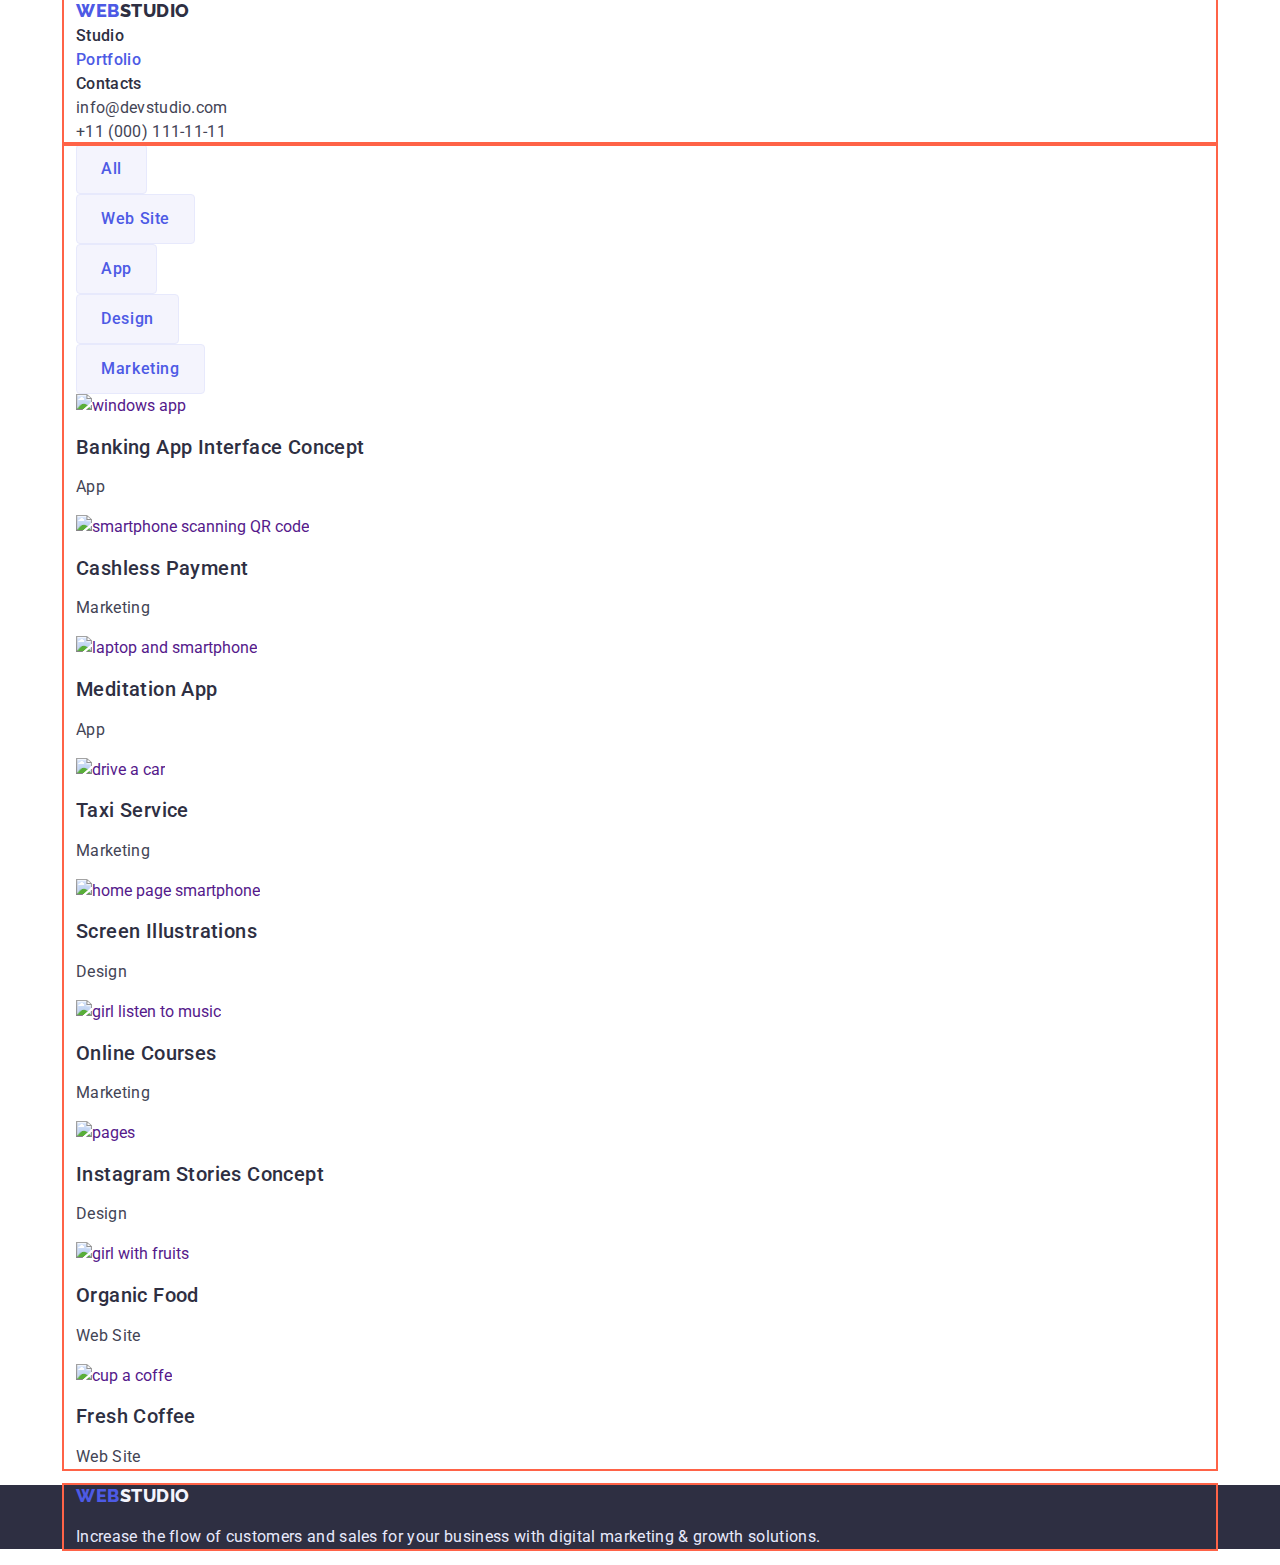
==== portfolio.html @ bc0d1fb6 "add geometry" ====
<!DOCTYPE html>
<html lang="en">
  <head>
    <meta charset="UTF-8" />
    <meta http-equiv="X-UA-Compatible" content="IE=edge" />
    <meta name="viewport" content="width=device-width, initial-scale=1.0" />
    <title>Portflio</title>
    <link rel="preconnect" href="https://fonts.googleapis.com" />
    <link rel="preconnect" href="https://fonts.gstatic.com" crossorigin />
    <link
      href="https://fonts.googleapis.com/css2?family=Raleway:wght@800&family=Roboto:wght@400;500;700;900&display=swap"
      rel="stylesheet"
    />
    <link
      rel="stylesheet"
      href="https://cdnjs.cloudflare.com/ajax/libs/modern-normalize/1.1.0/modern-normalize.min.css



"
    />
    <link rel="stylesheet" href="./css/styles.css" />
  </head>
  <body class="body">
    <!-- Шапка сайту -->
    <header class="page-header">
      <div class="container">
        <nav class="navigation">
          <a href="./index.html" class="link-logo item link"
            >Web<span class="link-header-studio">Studio</span></a
          >
          <ul class="site-nav list link">
            <li>
              <a href="./index.html" class="item-list link">Studio</a>
            </li>
            <li>
              <a href="./portfolio.html" class="item-list link current"
                >Portfolio</a
              >
            </li>
            <li><a href="" class="item-list link">Contacts</a></li>
          </ul>
        </nav>
        <!-- <div class="container contacts"> -->
        <address class="adress-list">
          <ul class="contact list">
            <li>
              <a class="link-contact link" href="mailto:info@devstudio.com"
                >info@devstudio.com</a
              >
            </li>
            <li>
              <a class="link-contact link" href="tel:+110001111111"
                >+11 (000) 111-11-11</a
              >
            </li>
          </ul>
        </address>
        <!-- </div> -->
      </div>
    </header>
    <main>
      <section class="section-btn-list">
        <div class="container">
          <h1 hidden class="section-title">List-link</h1>
          <ul class="section-item list">
            <li><button class="btn-item" type="button">All</button></li>
            <li><button class="btn-item" type="button">Web Site</button></li>
            <li><button class="btn-item" type="button">App</button></li>
            <li><button class="btn-item" type="button">Design</button></li>
            <li><button class="btn-item" type="button">Marketing</button></li>
          </ul>
          <ul class="portfolio-list list">
            <li class="portfolio-item">
              <a href="" class="links-works link">
                <img
                  src="./images/prf-1.jpg"
                  alt="windows app"
                  width="360"
                  height="300"
                />
                <h2 class="portfolio-title">Banking App Interface Concept</h2>
                <p class="portfolio-text">App</p></a
              >
            </li>
            <li>
              <a href="" class="links-works link">
                <img
                  src="./images/prf-2.jpg"
                  alt="smartphone scanning QR code"
                  width="360"
                  height="300"
                />
                <h2 class="portfolio-title">Cashless Payment</h2>

                <p class="portfolio-text">Marketing</p></a
              >
            </li>
            <li>
              <a href="" class="links-works link"
                ><img src="./images/prf-3.jpg" alt="laptop and smartphone" />
                <h2 class="portfolio-title">Meditation App</h2>
                <p class="portfolio-text">App</p></a
              >
            </li>
            <li>
              <a href="" class="links-works link"
                ><img src="./images/prf-4.jpg" alt="drive a car" />
                <h2 class="portfolio-title">Taxi Service</h2>
                <p class="portfolio-text">Marketing</p></a
              >
            </li>
            <li>
              <a href="" class="links-works link"
                ><img
                  src="./images/prf-5.jpg"
                  alt="home page smartphone"
                  width="360"
                  height="300"
                />
                <h2 class="portfolio-title">Screen Illustrations</h2>
                <p class="portfolio-text">Design</p></a
              >
            </li>
            <li>
              <a href="" class="links-works link"
                ><img
                  src="./images/prf-6.jpg"
                  alt="girl listen to music"
                  width="360"
                  height="300"
                />
                <h2 class="portfolio-title">Online Courses</h2>
                <p class="portfolio-text">Marketing</p></a
              >
            </li>
            <li>
              <a href="" class="links-works link"
                ><img
                  src="./images/prf-7.jpg"
                  alt="pages"
                  width="360"
                  height="300"
                />
                <h2 class="portfolio-title">Instagram Stories Concept</h2>
                <p class="portfolio-text">Design</p></a
              >
            </li>
            <li>
              <a href="" class="links-works link"
                ><img
                  src="./images/prf-8.jpg"
                  alt="girl with fruits"
                  width="360"
                  height="300"
                />
                <h2 class="portfolio-title">Organic Food</h2>
                <p class="portfolio-text">Web Site</p></a
              >
            </li>
            <li>
              <a href="" class="links-works link"
                ><img
                  src="./images/prf-9.jpg"
                  alt="cup a coffe"
                  width="360"
                  height="300"
                />
                <h2 class="portfolio-title">Fresh Coffee</h2>
                <p class="portfolio-text">Web Site</p></a
              >
            </li>
          </ul>
        </div>
      </section>
    </main>
    <!-- Футер -->
    <footer class="footer studio">
      <div class="container">
        <a class="link-footer link ftr" href="./index.html"
          >Web<span class="footer-studio">Studio</span></a
        >
        <p class="footer-text">
          Increase the flow of customers and sales for your business with
          digital marketing & growth solutions.
        </p>
      </div>
    </footer>
  </body>
</html>
---- css/styles.css ----
/* ---------Стилі для index.html ---------------*/

html {
  box-sizing: border-box;
}
*,
*::before,
*::after {
  box-sizing: inherit;
}
.container {
  width: 1152px;
  padding-left: 12px;
  padding-right: 12px;
  outline: 2px solid tomato;
  margin-left: auto;
  margin-right: auto;
}

:root {
  --main-text-color: #434455;
  --title-text-color: #2e2f42;
  --accent-color: #4d5ae5;
  --main-bgrnd-color: #ffffff;
  --additional-background-color: #f4f4fd;
  --accent-page-color: #404bbf;
  --footer-text-color: #e7e9fc;
}
body {
  margin: 0 auto;
  color: var(--main-text-color);
  font-family: "Roboto", sans-serif;
  font-size: 16px;
  line-height: 1.5;
}

.body .body {
  color: var(--main-text-color);
  background-color: var(--main-bgrnd-color);
}
/*-------------- Логотип компанії ------------*/

.list {
  padding: 0;
  margin: 0;
  list-style: none;
}

/* Шрифти */

/* Logo  Web та Studio */

.link-logo,
.link-header-studio {
  font-family: "Raleway", sans-serif;
  font-weight: 800;
  font-size: 18px;
  line-height: 1.17;
  letter-spacing: 0.03em;
  text-transform: uppercase;
}
.link-logo {
  color: var(--title-text-color);
  text-decoration: none;
}
.item-list {
  color: var(--title-text-color);
  text-decoration: none;
}
.navigation .link-logo {
  color: var(--accent-color);
}

.site-nav .link-logo-item {
  color: var(--accent-color);
}

.link-header-studio,
.link-logo-item {
  color: var(--title-text-color);
}

/* .navigation .site-nav .item-list.current {
  color: var(--accent-page-color);
} */
/* ----------------Навігація---------------- */
.navigation {
  color: var(--title-text-color);
}
.site-nav,
.link-contact,
.link.current {
  color: var(--accent-page-color);
  font-style: normal;
  font-weight: 500;
  font-size: 16px;
  line-height: 1.5;
  letter-spacing: 0.02em;
}
.site-nav .link .item-list.current {
  color: var(--title-text-color);
}
.navigation .site-nav .link.current {
  color: var(--accent-color);
}
.adress-list .link-contact {
  font-weight: 400;
  line-height: 1.5;
  text-decoration: none;
  font-style: normal;
}
.adress-list {
  font-style: normal;
}

.site-nav .item-list {
  color: var(--title-text-color);
}
.site-nav .item-list {
  text-decoration: none;
}
.item-list:hover,
.item-list:focus {
  color: var(--accent-page-color);
}

/*---------------- Contacts--------------- */
.contacts {
  padding: 0;
  width: auto;
}
.contact .link-contact {
  color: var(--main-text-color);
}
.contact .link-contact:hover,
.contact .link-contact:focus {
  color: var(--accent-page-color);
}
/* --------------Main ---------*/
/* -----------Hero--------- */
.hero,
.hero-title {
  margin-top: 0;

  color: var(--main-bgrnd-color);
  background-color: var(--title-text-color);
  font-weight: 700;
  font-size: 56px;
  line-height: 1.07;
  text-align: center;
  letter-spacing: 0.02em;
}

/* -------------------Button-------------- */
.button-hero {
  color: var(--main-bgrnd-color);
  background-color: var(--accent-color);
  font-family: inherit;
  font-weight: 500;

  font-size: 16px;
  line-height: 1.5;
  align-items: center;
  letter-spacing: 0.04em;
  cursor: pointer;
  border-radius: 4px;
  padding: 16px 32px;
  border: 1px solid transparent;
}
.button-hero:hover,
.button-hero:focus {
  background-color: var(--accent-page-color);
}
/* ----------------SECTION 2 -переваги  */
.section .section-title {
  color: var(--title-text-color);
  font-weight: 500;
  font-size: 20px;
  line-height: 1.2;
  letter-spacing: 0.02em;
}
.section-text {
  color: var(--main-text-color);
  letter-spacing: 0.02em;
}
/* section-subject */
.section {
  color: var(--title-text-color);
}
.section-subject {
  font-weight: 700;
  font-size: 36px;
  line-height: 1.11;
  text-align: center;
  letter-spacing: 0.02em;
  text-transform: capitalize;
}

/* ----------------Team----------- */
.team {
  background-color: var(--additional-background-color);
}

.section .section-caption {
  color: var(--title-text-color);
  font-weight: 500;
  font-size: 20px;
  line-height: 1.2;
  letter-spacing: 0.02em;
}
.main-text {
  color: var(--main-text-color);
  font-weight: 400;
  letter-spacing: 0.02em;
}

/*-------- Стилі для portfolio.html--------- */

.section-item .list {
  color: var(--main-bgrnd-color);
  background-color: var(--accent-color);
  font-family: inherit;
  font-weight: 500;
  font-size: 16px;
  line-height: 1.5;
  align-items: center;
  letter-spacing: 0.04em;
  width: 126px;
  height: 48px;
  border: 1px soli var(--footer-text-color);
  border-radius: 4px;
  cursor: pointer;
}

/* -----------------Buttons------------ */
.button-hero:hover,
.button-hero:focus {
  background-color: var(--accent-page-color);
}
.btn-item {
  color: var(--accent-color);
  background-color: var(--additional-background-color);
  border-radius: 4px;

  font-family: inherit;
  font-weight: 500;
  font-size: 16px;
  line-height: 1.5;
  text-align: center;
  letter-spacing: 0.04em;
  cursor: pointer;
  border-radius: 4px;
  padding: 12px 24px;
  border: 1px solid var(--footer-text-color);
}
.link {
  text-decoration: none;
}
.btn-item:hover,
.btn-item:focus {
  color: var(--main-bgrnd-color);
  background-color: var(--accent-page-color);
  font-family: inherit;
  font-weight: 500;
  font-size: 16px;
  line-height: 1.5;
  letter-spacing: 0.04em;
  border: 1px solid transparent;
}
.list {
  list-style: none;
}

.item-list {
  text-decoration: none;
}

.portfolio-title {
  color: var(--title-text-color);
  font-weight: 500;
  font-size: 20px;
  line-height: 1.2;
  letter-spacing: 0.02em;
}
.portfolio-list .portfolio-text {
  color: var(--main-text-color);
  font-size: 16px;
  line-height: 1.5;
  letter-spacing: 0.02em;
}

/*------------------ Footer ---------------*/
.footer {
  background-color: var(--title-text-color);
}
.footer .link-footer {
  font-family: "Raleway", sans-serif;
  color: var(--accent-color);
  font-weight: 800;
  font-size: 18px;
  line-height: 1.17;
  letter-spacing: 0.03em;
  text-transform: uppercase;
  text-decoration: none;
}

.footer-studio {
  color: var(--additional-background-color);
}

.footer .footer-text {
  color: var(--footer-text-color);

  letter-spacing: 0.02em;
}
.link-logo {
  text-decoration: none;
}
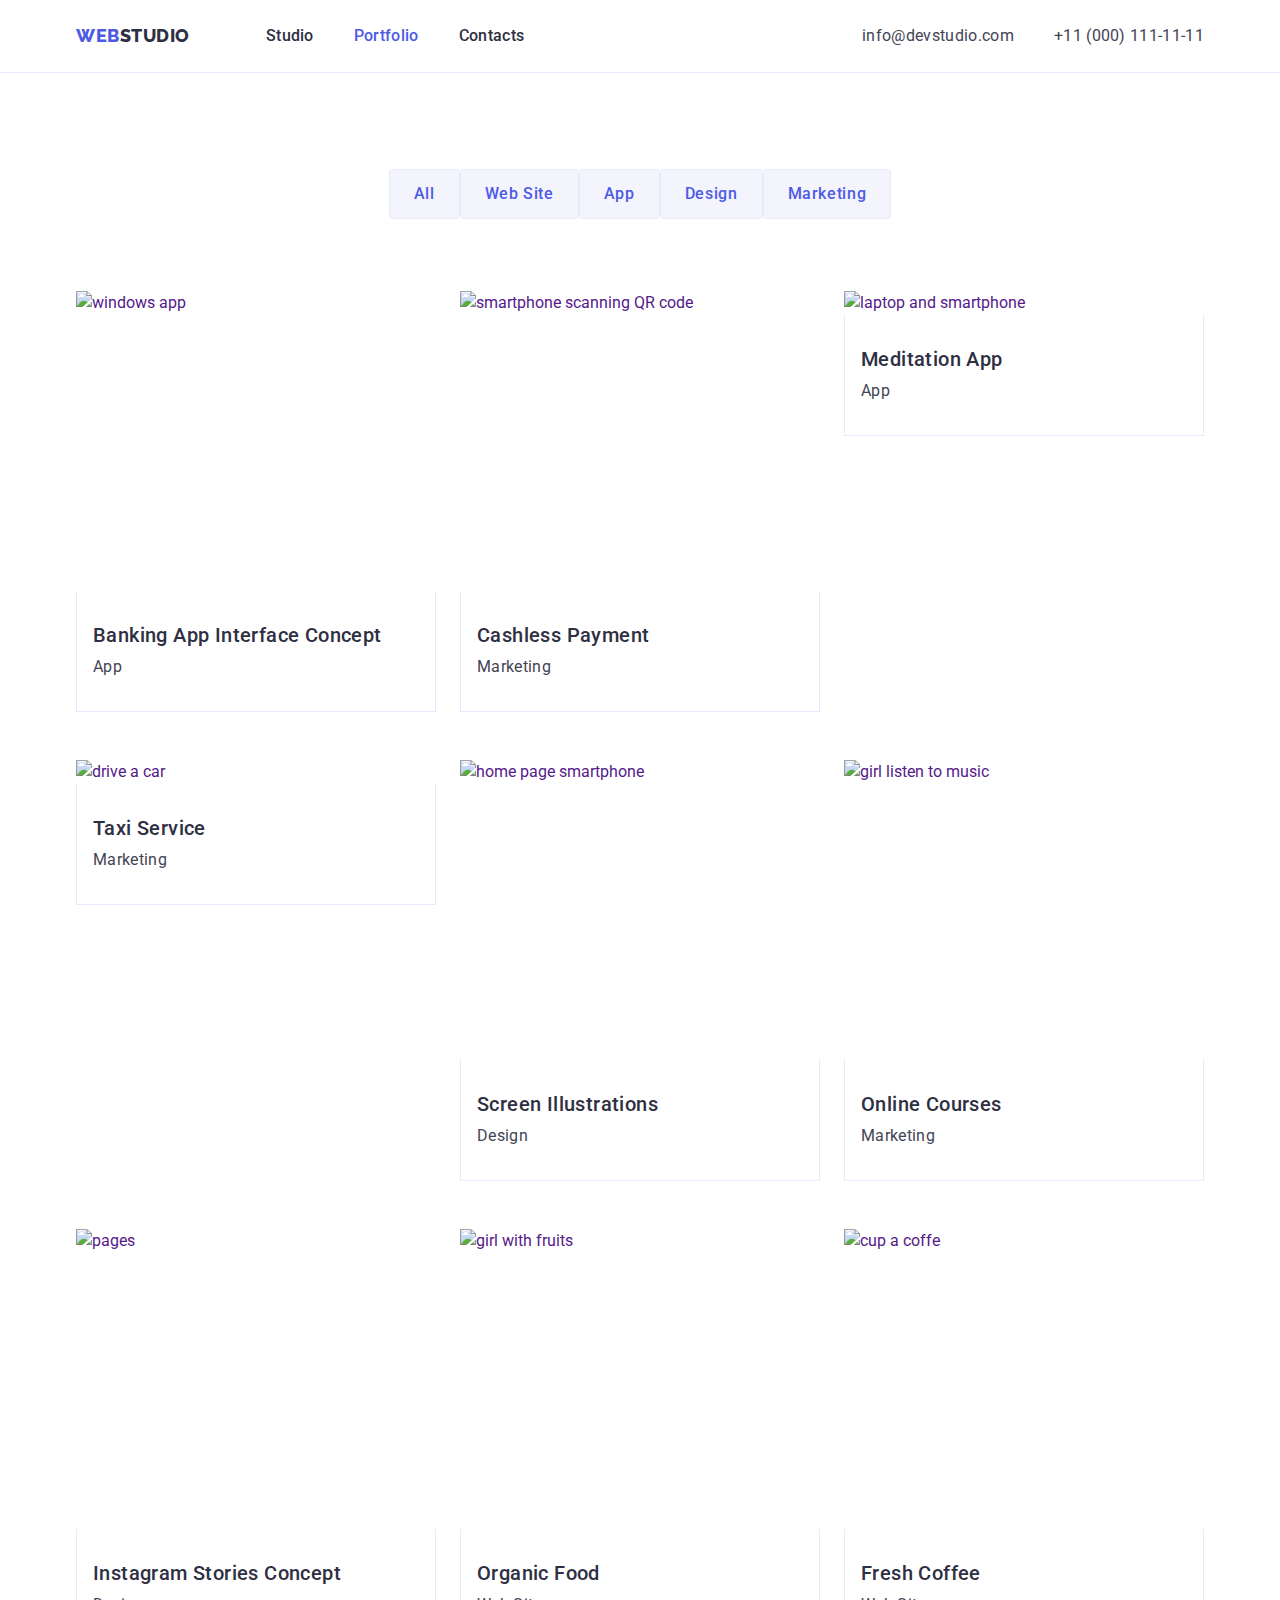
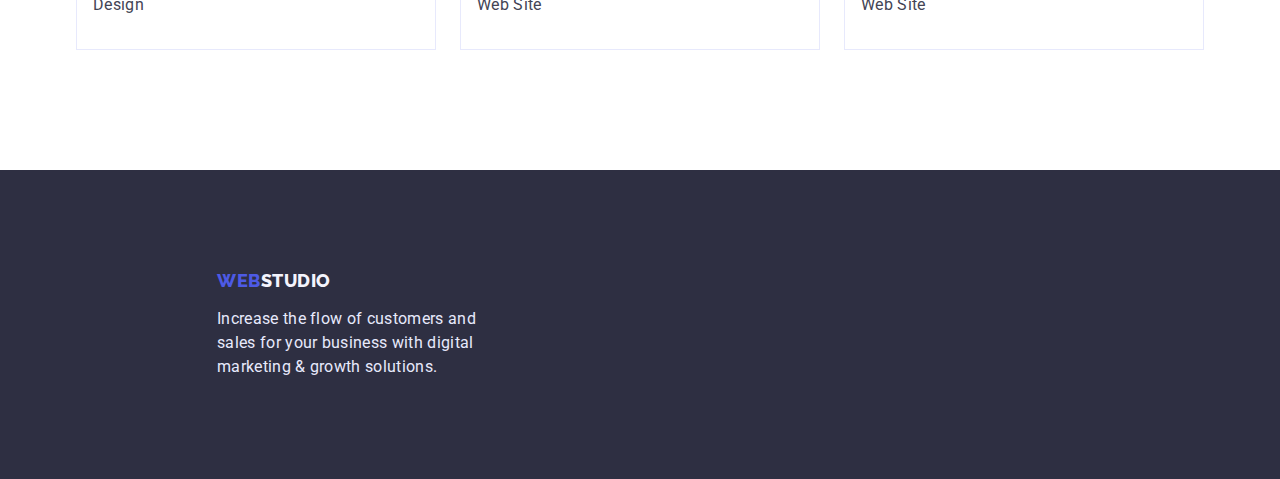
==== commit 441fdf87: "geometry for portfolio and studio" ====
--- a/portfolio.html
+++ b/portfolio.html
@@ -24,53 +24,52 @@
   <body class="body">
     <!-- Шапка сайту -->
     <header class="page-header">
-      <div class="container">
-        <nav class="navigation">
-          <a href="./index.html" class="link-logo item link"
-            >Web<span class="link-header-studio">Studio</span></a
+      <div class="container main-nav">
+        <nav class="navigation main-nav">
+          <a href="./index.html" class="link-logo item link logo-header"
+            >Web<span class="link-header-studio logo-heaer">Studio</span></a
           >
           <ul class="site-nav list link">
-            <li>
+            <li class="item">
               <a href="./index.html" class="item-list link">Studio</a>
             </li>
-            <li>
+            <li class="item">
               <a href="./portfolio.html" class="item-list link current"
                 >Portfolio</a
               >
             </li>
-            <li><a href="" class="item-list link">Contacts</a></li>
+            <li class="item"><a href="" class="item-list link">Contacts</a></li>
           </ul>
         </nav>
-        <!-- <div class="container contacts"> -->
-        <address class="adress-list">
+
+        <address class="adress-list main-adress">
           <ul class="contact list">
-            <li>
+            <li class="contacts">
               <a class="link-contact link" href="mailto:info@devstudio.com"
                 >info@devstudio.com</a
               >
             </li>
-            <li>
+            <li class="contacts">
               <a class="link-contact link" href="tel:+110001111111"
                 >+11 (000) 111-11-11</a
               >
             </li>
           </ul>
         </address>
-        <!-- </div> -->
       </div>
     </header>
     <main>
       <section class="section-btn-list">
-        <div class="container">
+        <div class="container main-btn-section">
           <h1 hidden class="section-title">List-link</h1>
-          <ul class="section-item list">
+          <ul class="section-item list main-btn-list">
             <li><button class="btn-item" type="button">All</button></li>
             <li><button class="btn-item" type="button">Web Site</button></li>
             <li><button class="btn-item" type="button">App</button></li>
             <li><button class="btn-item" type="button">Design</button></li>
             <li><button class="btn-item" type="button">Marketing</button></li>
           </ul>
-          <ul class="portfolio-list list">
+          <ul class="portfolio-list list list-img">
             <li class="portfolio-item">
               <a href="" class="links-works link">
                 <img
@@ -79,11 +78,14 @@
                   width="360"
                   height="300"
                 />
-                <h2 class="portfolio-title">Banking App Interface Concept</h2>
-                <p class="portfolio-text">App</p></a
-              >
-            </li>
-            <li>
+                <div class="set-card">
+                  <h2 class="portfolio-title">Banking App Interface Concept</h2>
+                  <p class="portfolio-text">App</p>
+                </div></a
+              >
+            </li>
+
+            <li class="portfolio-item">
               <a href="" class="links-works link">
                 <img
                   src="./images/prf-2.jpg"
@@ -91,26 +93,35 @@
                   width="360"
                   height="300"
                 />
-                <h2 class="portfolio-title">Cashless Payment</h2>
-
-                <p class="portfolio-text">Marketing</p></a
-              >
-            </li>
-            <li>
+                <div class="set-card">
+                  <h2 class="portfolio-title">Cashless Payment</h2>
+
+                  <p class="portfolio-text">Marketing</p>
+                </div></a
+              >
+            </li>
+
+            <li class="portfolio-item">
               <a href="" class="links-works link"
                 ><img src="./images/prf-3.jpg" alt="laptop and smartphone" />
-                <h2 class="portfolio-title">Meditation App</h2>
-                <p class="portfolio-text">App</p></a
-              >
-            </li>
-            <li>
+                <div class="set-card">
+                  <h2 class="portfolio-title">Meditation App</h2>
+                  <p class="portfolio-text">App</p>
+                </div></a
+              >
+            </li>
+
+            <li class="portfolio-item">
               <a href="" class="links-works link"
                 ><img src="./images/prf-4.jpg" alt="drive a car" />
-                <h2 class="portfolio-title">Taxi Service</h2>
-                <p class="portfolio-text">Marketing</p></a
-              >
-            </li>
-            <li>
+                <div class="set-card">
+                  <h2 class="portfolio-title">Taxi Service</h2>
+                  <p class="portfolio-text">Marketing</p>
+                </div></a
+              >
+            </li>
+
+            <li class="portfolio-item">
               <a href="" class="links-works link"
                 ><img
                   src="./images/prf-5.jpg"
@@ -118,11 +129,14 @@
                   width="360"
                   height="300"
                 />
-                <h2 class="portfolio-title">Screen Illustrations</h2>
-                <p class="portfolio-text">Design</p></a
-              >
-            </li>
-            <li>
+                <div class="set-card">
+                  <h2 class="portfolio-title">Screen Illustrations</h2>
+                  <p class="portfolio-text">Design</p>
+                </div></a
+              >
+            </li>
+
+            <li class="portfolio-item">
               <a href="" class="links-works link"
                 ><img
                   src="./images/prf-6.jpg"
@@ -130,11 +144,14 @@
                   width="360"
                   height="300"
                 />
-                <h2 class="portfolio-title">Online Courses</h2>
-                <p class="portfolio-text">Marketing</p></a
-              >
-            </li>
-            <li>
+                <div class="set-card">
+                  <h2 class="portfolio-title">Online Courses</h2>
+                  <p class="portfolio-text">Marketing</p>
+                </div></a
+              >
+            </li>
+
+            <li class="portfolio-item">
               <a href="" class="links-works link"
                 ><img
                   src="./images/prf-7.jpg"
@@ -142,11 +159,14 @@
                   width="360"
                   height="300"
                 />
-                <h2 class="portfolio-title">Instagram Stories Concept</h2>
-                <p class="portfolio-text">Design</p></a
-              >
-            </li>
-            <li>
+                <div class="set-card">
+                  <h2 class="portfolio-title">Instagram Stories Concept</h2>
+                  <p class="portfolio-text">Design</p>
+                </div></a
+              >
+            </li>
+
+            <li class="portfolio-item">
               <a href="" class="links-works link"
                 ><img
                   src="./images/prf-8.jpg"
@@ -154,11 +174,14 @@
                   width="360"
                   height="300"
                 />
-                <h2 class="portfolio-title">Organic Food</h2>
-                <p class="portfolio-text">Web Site</p></a
-              >
-            </li>
-            <li>
+                <div class="set-card">
+                  <h2 class="portfolio-title">Organic Food</h2>
+                  <p class="portfolio-text">Web Site</p>
+                </div></a
+              >
+            </li>
+
+            <li class="portfolio-item">
               <a href="" class="links-works link"
                 ><img
                   src="./images/prf-9.jpg"
@@ -166,8 +189,10 @@
                   width="360"
                   height="300"
                 />
-                <h2 class="portfolio-title">Fresh Coffee</h2>
-                <p class="portfolio-text">Web Site</p></a
+                <div class="set-card">
+                  <h2 class="portfolio-title">Fresh Coffee</h2>
+                  <p class="portfolio-text">Web Site</p>
+                </div></a
               >
             </li>
           </ul>
@@ -176,10 +201,11 @@
     </main>
     <!-- Футер -->
     <footer class="footer studio">
-      <div class="container">
+      <div class="container footer-logo">
         <a class="link-footer link ftr" href="./index.html"
           >Web<span class="footer-studio">Studio</span></a
         >
+
         <p class="footer-text">
           Increase the flow of customers and sales for your business with
           digital marketing & growth solutions.
--- a/css/styles.css
+++ b/css/styles.css
@@ -9,10 +9,10 @@
   box-sizing: inherit;
 }
 .container {
-  width: 1152px;
-  padding-left: 12px;
-  padding-right: 12px;
-  outline: 2px solid tomato;
+  max-width: 1158px;
+  padding: 0 15px;
+  margin: 0 auto;
+  /* outline: 2px solid tomato; */
   margin-left: auto;
   margin-right: auto;
 }
@@ -25,25 +25,73 @@
   --additional-background-color: #f4f4fd;
   --accent-page-color: #404bbf;
   --footer-text-color: #e7e9fc;
+  --set-img-right: 20px;
+  --set-img-bottom: 48px;
+  --card-shadow-team: 0px 1px 6px rgba(46, 47, 66, 0.08),
+    0px 1px 1px rgba(46, 47, 66, 0.16), 0px 2px 1px rgba(46, 47, 66, 0.08);
 }
 body {
   margin: 0 auto;
+
   color: var(--main-text-color);
   font-family: "Roboto", sans-serif;
   font-size: 16px;
   line-height: 1.5;
 }
 
-.body .body {
-  color: var(--main-text-color);
-  background-color: var(--main-bgrnd-color);
-}
-/*-------------- Логотип компанії ------------*/
+img {
+  display: block;
+  max-width: 100%;
+  height: auto;
+}
+
+/* -------------Утиліти------------------- */
+
+.contacts {
+  padding: 0;
+  width: auto;
+}
 
 .list {
   padding: 0;
   margin: 0;
   list-style: none;
+}
+.section-text {
+  margin-top: 0;
+  margin-bottom: 0;
+
+  color: var(--main-text-color);
+  letter-spacing: 0.02em;
+}
+.section-caption {
+  margin: 0;
+  padding: 0;
+}
+.main-text {
+  margin: 0;
+  padding: 0;
+}
+/*-------------------- Утиліти для portfolio -----------*/
+
+.portfolio-text {
+  margin-top: 0;
+  margin-bottom: 0;
+}
+.portfolio-title {
+  margin-top: 0;
+  margin-bottom: 0;
+}
+
+.body .body {
+  color: var(--main-text-color);
+  background-color: var(--main-bgrnd-color);
+}
+
+/*------------------------ Header----------------------- */
+/*-------------- Логотип компанії ------------*/
+.page-header {
+  border-bottom: 1px solid var(--footer-text-color);
 }
 
 /* Шрифти */
@@ -57,6 +105,7 @@
   font-size: 18px;
   line-height: 1.17;
   letter-spacing: 0.03em;
+
   text-transform: uppercase;
 }
 .link-logo {
@@ -75,9 +124,46 @@
   color: var(--accent-color);
 }
 
+/*-------------------- Main nav----------------- */
+.main-nav {
+  display: flex;
+  align-items: center;
+}
+.site-nav {
+  display: flex;
+  margin-left: 76px;
+}
+.main-adress {
+  display: flex;
+  margin-left: auto;
+}
+
+.site-nav .item + .item {
+  margin-left: 40px;
+}
+
+.site-nav .link {
+  display: block;
+  padding-top: 24px;
+  padding-bottom: 24px;
+}
+
 .link-header-studio,
 .link-logo-item {
   color: var(--title-text-color);
+}
+/* -----------------------Contacts------------------------- */
+
+.contact {
+  display: flex;
+}
+.contact .contacts + .contacts {
+  margin-left: 40px;
+}
+.contact .contacts {
+  display: block;
+  padding-top: 24px;
+  padding-bottom: 24px;
 }
 
 /* .navigation .site-nav .item-list.current {
@@ -125,10 +211,7 @@
 }
 
 /*---------------- Contacts--------------- */
-.contacts {
-  padding: 0;
-  width: auto;
-}
+
 .contact .link-contact {
   color: var(--main-text-color);
 }
@@ -138,33 +221,42 @@
 }
 /* --------------Main ---------*/
 /* -----------Hero--------- */
-.hero,
+
 .hero-title {
-  margin-top: 0;
+  margin: 0 auto;
+  margin-bottom: 48px;
+  max-width: 496px;
 
   color: var(--main-bgrnd-color);
-  background-color: var(--title-text-color);
   font-weight: 700;
   font-size: 56px;
   line-height: 1.07;
+  letter-spacing: 0.02em;
+}
+.hero {
+  padding-top: 188px;
+  padding-bottom: 188px;
   text-align: center;
-  letter-spacing: 0.02em;
+
+  background-color: var(--title-text-color);
 }
 
 /* -------------------Button-------------- */
 .button-hero {
+  padding: 16px 32px;
+  min-width: 169px;
+
   color: var(--main-bgrnd-color);
   background-color: var(--accent-color);
   font-family: inherit;
   font-weight: 500;
-
   font-size: 16px;
   line-height: 1.5;
   align-items: center;
   letter-spacing: 0.04em;
   cursor: pointer;
   border-radius: 4px;
-  padding: 16px 32px;
+
   border: 1px solid transparent;
 }
 .button-hero:hover,
@@ -172,22 +264,49 @@
   background-color: var(--accent-page-color);
 }
 /* ----------------SECTION 2 -переваги  */
-.section .section-title {
-  color: var(--title-text-color);
-  font-weight: 500;
-  font-size: 20px;
-  line-height: 1.2;
-  letter-spacing: 0.02em;
-}
-.section-text {
-  color: var(--main-text-color);
-  letter-spacing: 0.02em;
-}
-/* section-subject */
+
+.main-section {
+  display: flex;
+}
+.section-list .item-section-features {
+  width: 264px;
+  margin-right: 24px;
+}
+
+.section-title-hidden {
+  position: absolute;
+  width: 1px;
+  height: 1px;
+  margin: -1px;
+  border: 0;
+  padding: 0;
+  white-space: nowrap;
+  clip-path: inset(100%);
+  clip: rect(0 0 0 0);
+  overflow: hidden;
+}
+.section-title {
+  margin-top: 0;
+  margin-bottom: 8px;
+}
+/* -------------------Our works--------------------- */
+
+.our-work {
+  display: flex;
+}
+.devices .list-works + .list-works {
+  margin-left: 24px;
+}
+
 .section {
   color: var(--title-text-color);
-}
+  padding-top: 120px;
+}
+
 .section-subject {
+  margin-top: 0;
+  margin-bottom: 72px;
+
   font-weight: 700;
   font-size: 36px;
   line-height: 1.11;
@@ -197,6 +316,21 @@
 }
 
 /* ----------------Team----------- */
+.section {
+  padding-bottom: 120px;
+}
+
+.team-subject {
+  display: flex;
+}
+.team-subject .list-img-team + .list-img-team {
+  margin-left: 24px;
+}
+
+.team-list {
+  width: 1440px;
+}
+
 .team {
   background-color: var(--additional-background-color);
 }
@@ -214,11 +348,52 @@
   letter-spacing: 0.02em;
 }
 
+.main-text {
+  margin-top: 8px;
+}
+.set-team-cards {
+  padding: 32px 0px;
+  text-align: center;
+  background-color: var(--main-bgrnd-color);
+  border: 1px solid var(--footer-text-color);
+  border-radius: var(--card-shadow-team);
+}
 /*-------- Стилі для portfolio.html--------- */
+
+.list-img {
+  display: flex;
+  flex-wrap: wrap;
+}
+.portfolio-item {
+  width: 360px;
+  margin-right: 24px;
+  margin-bottom: 48px;
+}
+
+.set-card {
+  border: 1px solid var(--footer-text-color);
+  background-color: var(--main-bgrnd-color);
+  border-top: none;
+}
+
+.portfolio-text {
+  margin-top: 8px;
+}
+.set-card {
+  padding: 32px 16px;
+}
+
+.portfolio-item:nth-child(3n) {
+  margin-right: 0;
+}
+.portfolio-item:nth-last-child(-n + 3) {
+  margin-bottom: 0;
+}
 
 .section-item .list {
   color: var(--main-bgrnd-color);
   background-color: var(--accent-color);
+
   font-family: inherit;
   font-weight: 500;
   font-size: 16px;
@@ -227,20 +402,35 @@
   letter-spacing: 0.04em;
   width: 126px;
   height: 48px;
-  border: 1px soli var(--footer-text-color);
+  border: 1px solid var(--footer-text-color);
   border-radius: 4px;
   cursor: pointer;
 }
 
 /* -----------------Buttons------------ */
+.section-btn-list {
+  padding-bottom: 120px;
+  padding-top: 96px;
+}
+
+.main-btn-list {
+  display: flex;
+  justify-content: center;
+  align-items: center;
+}
+.section-item {
+  padding-bottom: 72px;
+}
+
 .button-hero:hover,
 .button-hero:focus {
   background-color: var(--accent-page-color);
 }
 .btn-item {
+  padding: 12px 24px;
+
   color: var(--accent-color);
   background-color: var(--additional-background-color);
-  border-radius: 4px;
 
   font-family: inherit;
   font-weight: 500;
@@ -250,7 +440,6 @@
   letter-spacing: 0.04em;
   cursor: pointer;
   border-radius: 4px;
-  padding: 12px 24px;
   border: 1px solid var(--footer-text-color);
 }
 .link {
@@ -303,6 +492,15 @@
   text-transform: uppercase;
   text-decoration: none;
 }
+.footer-logo .link-footer {
+  display: block;
+  margin-bottom: 16px;
+}
+.footer-logo {
+  padding-top: 100px;
+  padding-bottom: 100px;
+  padding-left: 156px;
+}
 
 .footer-studio {
   color: var(--additional-background-color);
@@ -310,9 +508,7 @@
 
 .footer .footer-text {
   color: var(--footer-text-color);
-
-  letter-spacing: 0.02em;
-}
-.link-logo {
-  text-decoration: none;
-}
+  letter-spacing: 0.02em;
+  max-width: 264px;
+  margin: 0;
+}
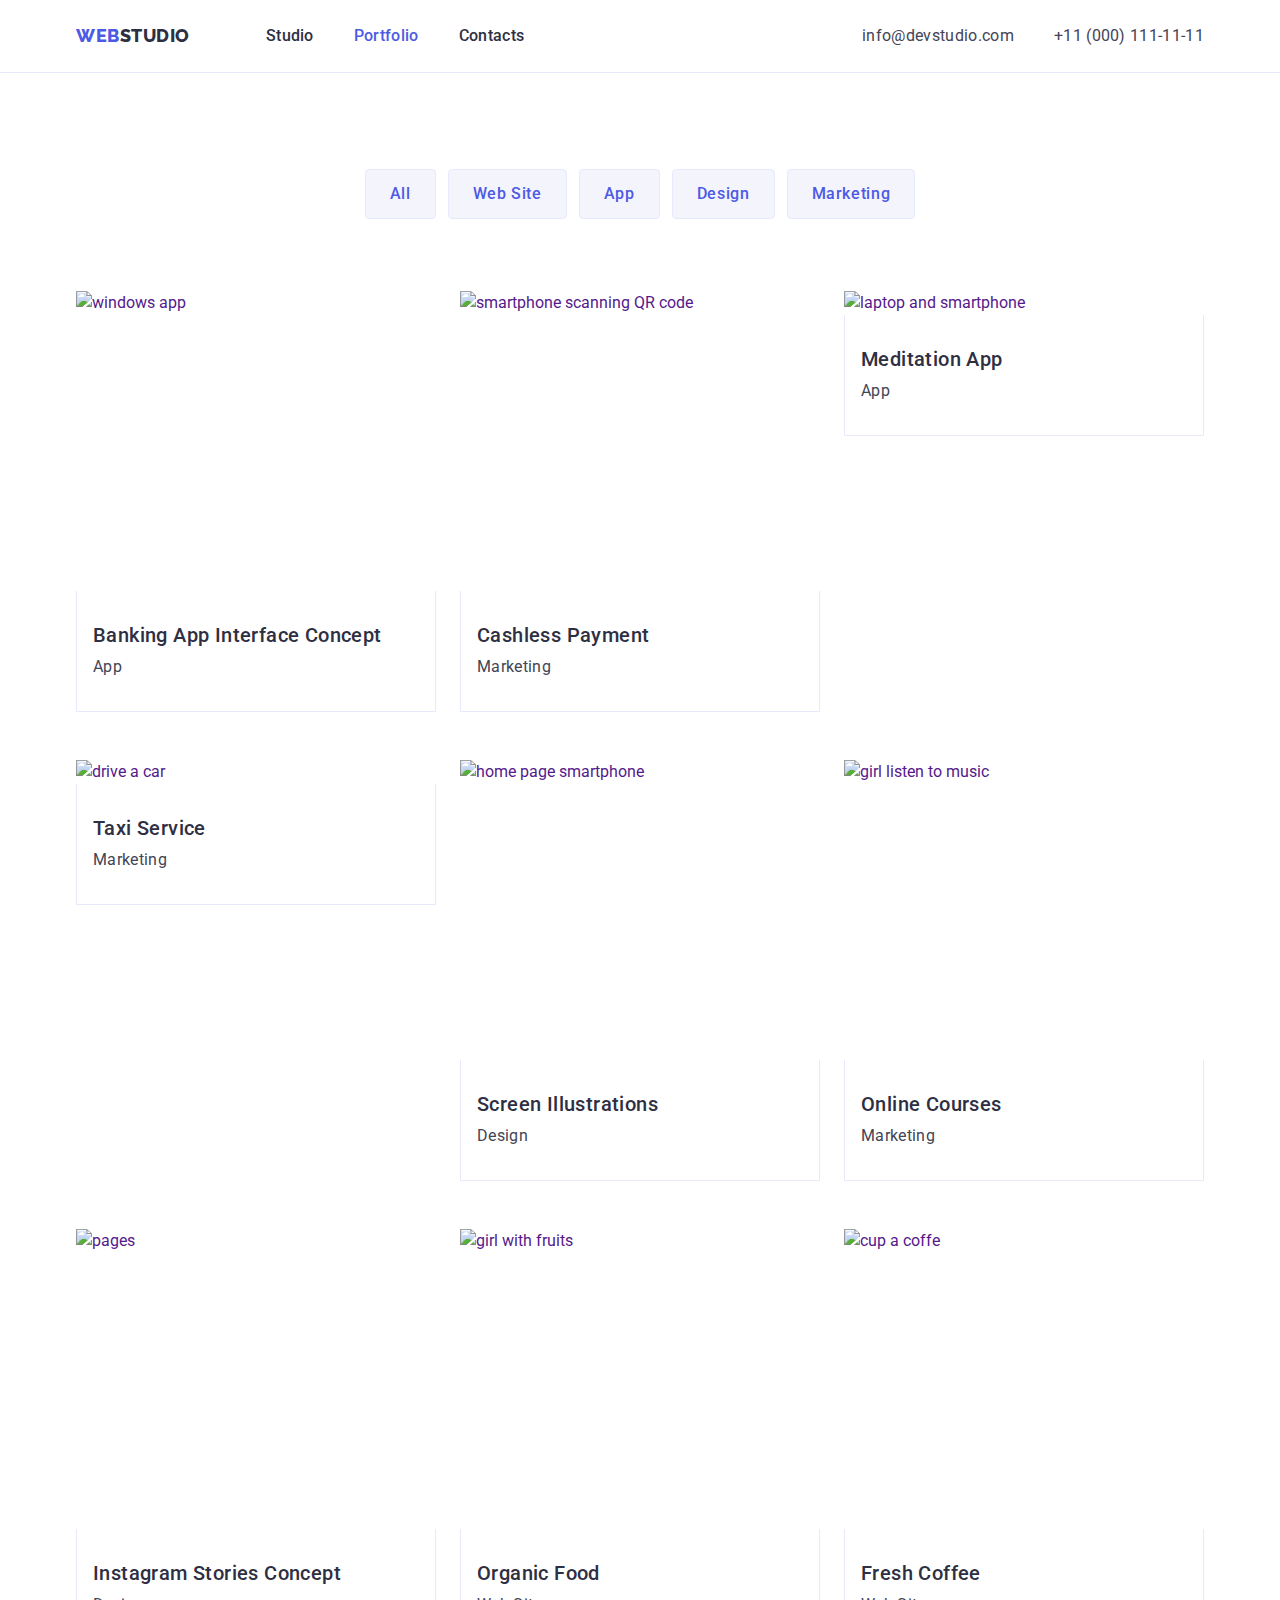
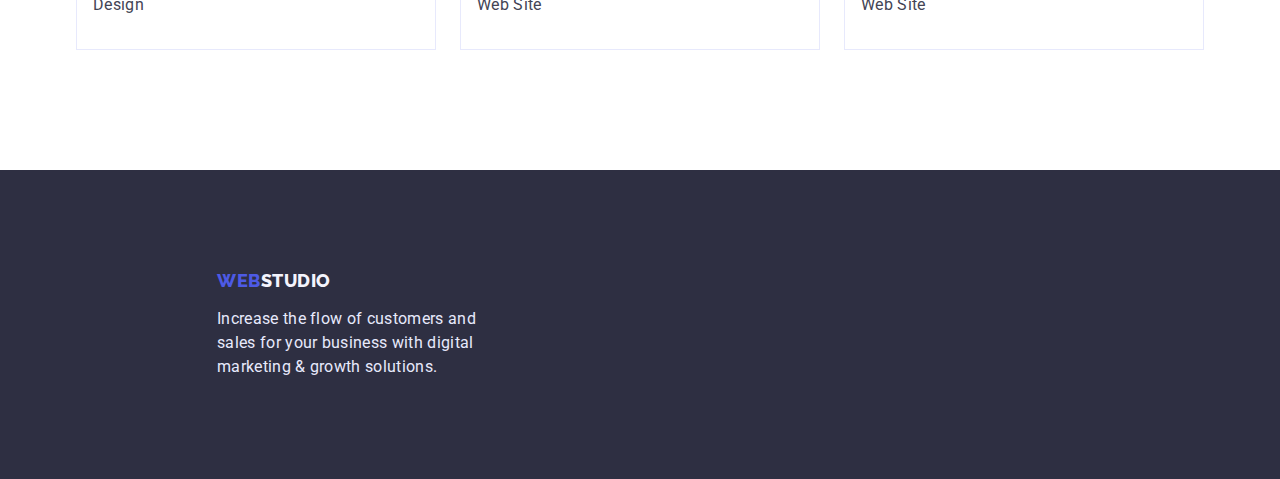
==== commit 30642377: "fix" ====
--- a/portfolio.html
+++ b/portfolio.html
@@ -63,11 +63,21 @@
         <div class="container main-btn-section">
           <h1 hidden class="section-title">List-link</h1>
           <ul class="section-item list main-btn-list">
-            <li><button class="btn-item" type="button">All</button></li>
-            <li><button class="btn-item" type="button">Web Site</button></li>
-            <li><button class="btn-item" type="button">App</button></li>
-            <li><button class="btn-item" type="button">Design</button></li>
-            <li><button class="btn-item" type="button">Marketing</button></li>
+            <li class="portfolio-btn">
+              <button class="btn-item" type="button">All</button>
+            </li>
+            <li class="portfolio-btn">
+              <button class="btn-item" type="button">Web Site</button>
+            </li>
+            <li class="portfolio-btn">
+              <button class="btn-item" type="button">App</button>
+            </li>
+            <li class="portfolio-btn">
+              <button class="btn-item" type="button">Design</button>
+            </li>
+            <li class="portfolio-btn">
+              <button class="btn-item" type="button">Marketing</button>
+            </li>
           </ul>
           <ul class="portfolio-list list list-img">
             <li class="portfolio-item">
--- a/css/styles.css
+++ b/css/styles.css
@@ -12,7 +12,7 @@
   max-width: 1158px;
   padding: 0 15px;
   margin: 0 auto;
-  /* outline: 2px solid tomato; */
+
   margin-left: auto;
   margin-right: auto;
 }
@@ -302,6 +302,10 @@
   color: var(--title-text-color);
   padding-top: 120px;
 }
+.section-sec {
+  padding-top: 120px;
+  padding-bottom: 120px;
+}
 
 .section-subject {
   margin-top: 0;
@@ -316,7 +320,7 @@
 }
 
 /* ----------------Team----------- */
-.section {
+.section .team {
   padding-bottom: 120px;
 }
 
@@ -360,14 +364,16 @@
 }
 /*-------- Стилі для portfolio.html--------- */
 
+/* Елемент */
 .list-img {
   display: flex;
   flex-wrap: wrap;
-}
-.portfolio-item {
-  width: 360px;
-  margin-right: 24px;
-  margin-bottom: 48px;
+  column-gap: 24px;
+  row-gap: 48px;
+}
+
+.list-img > .portfolio-item {
+  flex-basis: calc((100% - 2 * 24px) / 3);
 }
 
 .set-card {
@@ -376,6 +382,12 @@
   border-top: none;
 }
 
+/* .portfolio-item {
+  width: 360px;
+  margin-right: 24px;
+  margin-bottom: 48px;
+/* } */
+
 .portfolio-text {
   margin-top: 8px;
 }
@@ -383,12 +395,12 @@
   padding: 32px 16px;
 }
 
-.portfolio-item:nth-child(3n) {
+/* .portfolio-item:nth-child(3n) {
   margin-right: 0;
 }
 .portfolio-item:nth-last-child(-n + 3) {
   margin-bottom: 0;
-}
+} */
 
 .section-item .list {
   color: var(--main-bgrnd-color);
@@ -408,6 +420,7 @@
 }
 
 /* -----------------Buttons------------ */
+
 .section-btn-list {
   padding-bottom: 120px;
   padding-top: 96px;
@@ -418,6 +431,11 @@
   justify-content: center;
   align-items: center;
 }
+
+.main-btn-list .portfolio-btn + .portfolio-btn {
+  margin-left: 12px;
+}
+
 .section-item {
   padding-bottom: 72px;
 }
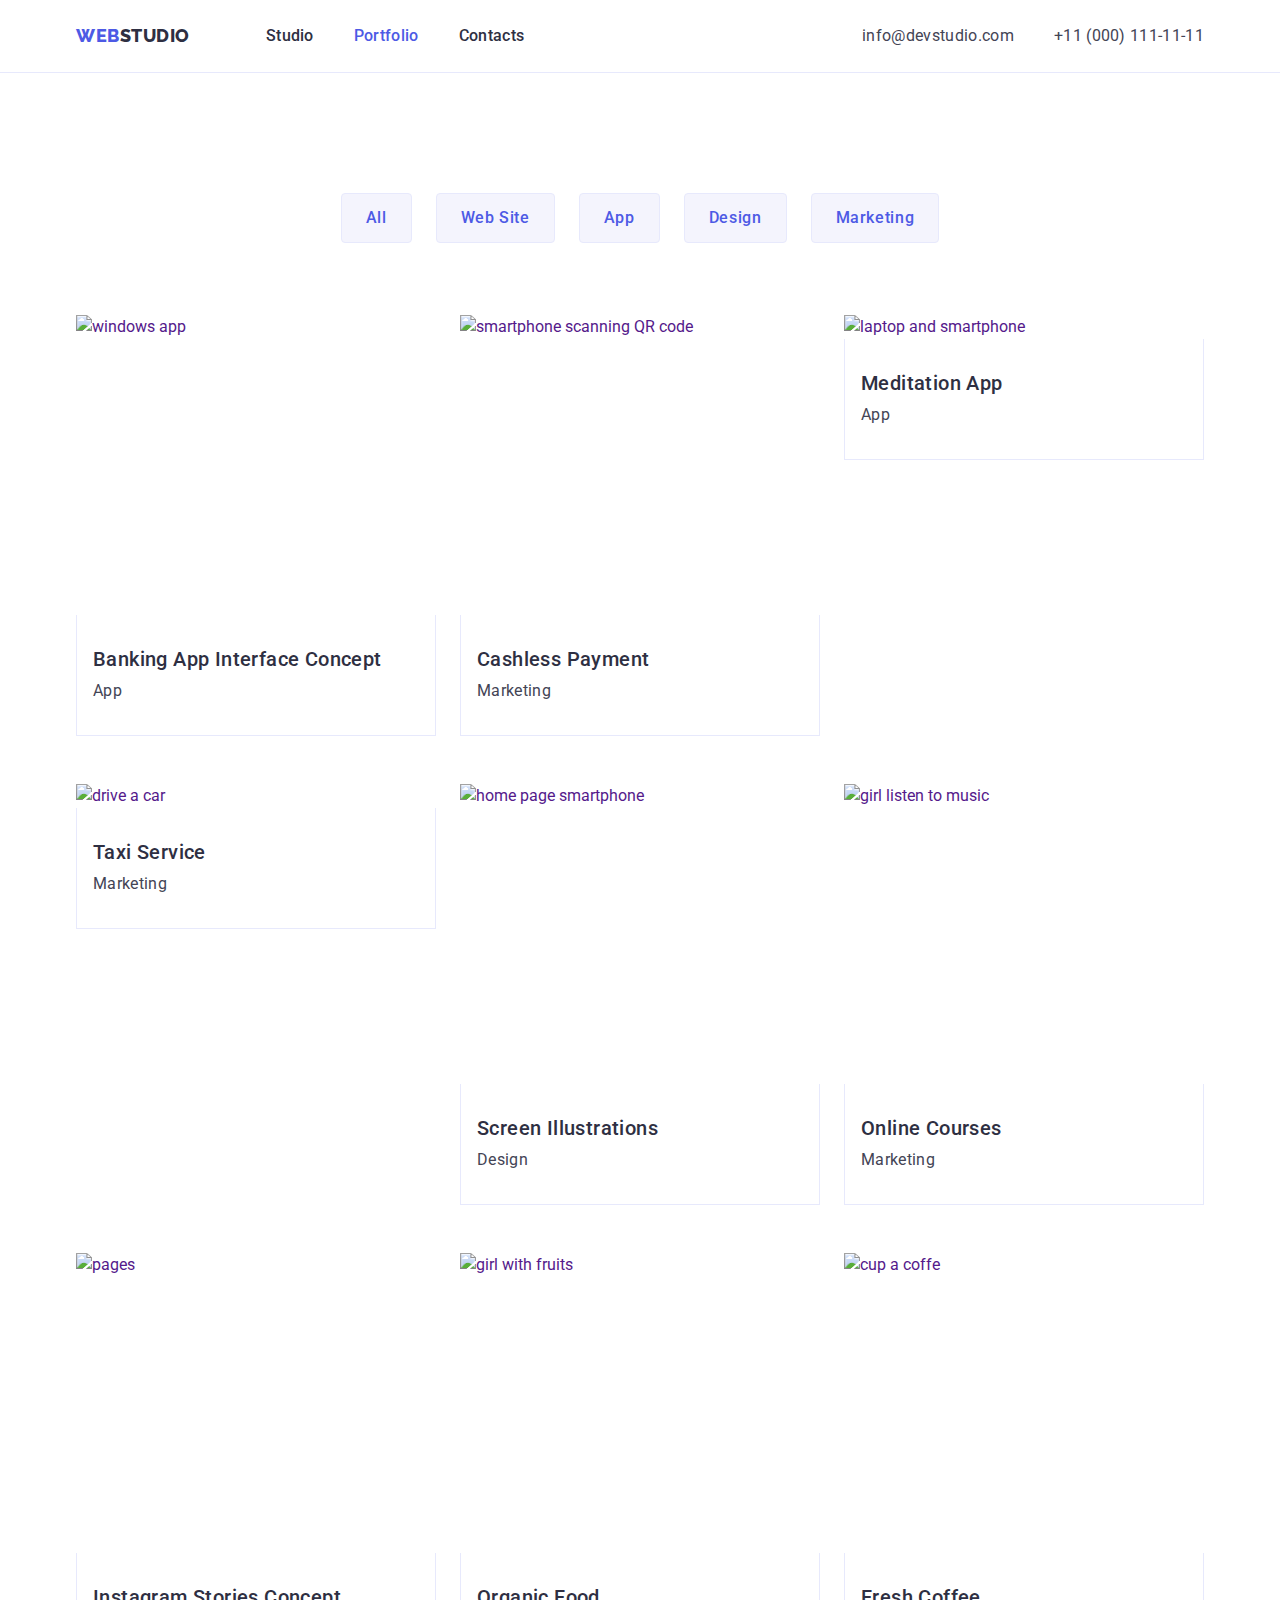
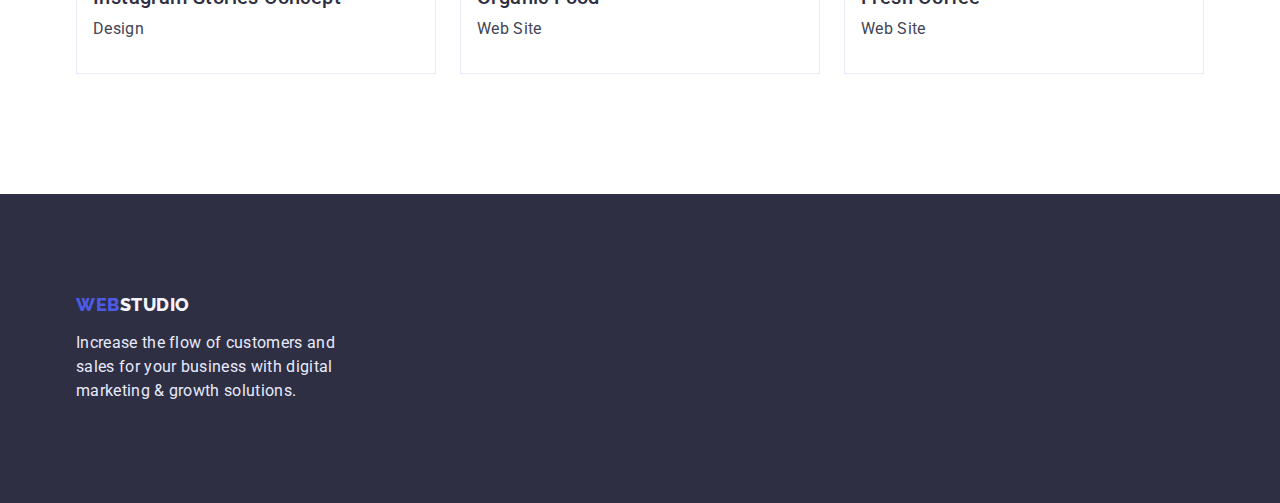
==== commit 84e549ce: "Repaired mistakes" ====
--- a/portfolio.html
+++ b/portfolio.html
@@ -34,7 +34,7 @@
               <a href="./index.html" class="item-list link">Studio</a>
             </li>
             <li class="item">
-              <a href="./portfolio.html" class="item-list link current"
+              <a href="./portfolio.html" class="item-list current link"
                 >Portfolio</a
               >
             </li>
--- a/css/styles.css
+++ b/css/styles.css
@@ -1,13 +1,5 @@
 /* ---------Стилі для index.html ---------------*/
 
-html {
-  box-sizing: border-box;
-}
-*,
-*::before,
-*::after {
-  box-sizing: inherit;
-}
 .container {
   max-width: 1158px;
   padding: 0 15px;
@@ -31,8 +23,6 @@
     0px 1px 1px rgba(46, 47, 66, 0.16), 0px 2px 1px rgba(46, 47, 66, 0.08);
 }
 body {
-  margin: 0 auto;
-
   color: var(--main-text-color);
   font-family: "Roboto", sans-serif;
   font-size: 16px;
@@ -97,6 +87,11 @@
 /* Шрифти */
 
 /* Logo  Web та Studio */
+
+.main-nav > a {
+  padding-bottom: 24px;
+  padding-top: 24px;
+}
 
 .link-logo,
 .link-header-studio {
@@ -125,9 +120,14 @@
 }
 
 /*-------------------- Main nav----------------- */
+
 .main-nav {
   display: flex;
   align-items: center;
+}
+.navigation .main-nav {
+  padding-top: 24px;
+  padding-bottom: 24px;
 }
 .site-nav {
   display: flex;
@@ -142,7 +142,7 @@
   margin-left: 40px;
 }
 
-.site-nav .link {
+.site-nav .item-list {
   display: block;
   padding-top: 24px;
   padding-bottom: 24px;
@@ -162,6 +162,8 @@
 }
 .contact .contacts {
   display: block;
+}
+.link-contact {
   padding-top: 24px;
   padding-bottom: 24px;
 }
@@ -268,9 +270,11 @@
 .main-section {
   display: flex;
 }
-.section-list .item-section-features {
+.main-section .item-section-features {
   width: 264px;
-  margin-right: 24px;
+}
+.section-list .item-section-features + .item-section-features {
+  margin-left: 24px;
 }
 
 .section-title-hidden {
@@ -306,7 +310,6 @@
   padding-top: 120px;
   padding-bottom: 120px;
 }
-
 .section-subject {
   margin-top: 0;
   margin-bottom: 72px;
@@ -320,7 +323,7 @@
 }
 
 /* ----------------Team----------- */
-.section .team {
+.section {
   padding-bottom: 120px;
 }
 
@@ -357,10 +360,12 @@
 }
 .set-team-cards {
   padding: 32px 0px;
+  padding-left: 16px;
+  padding-right: 16px;
   text-align: center;
   background-color: var(--main-bgrnd-color);
   border: 1px solid var(--footer-text-color);
-  border-radius: var(--card-shadow-team);
+  border-radius: 0px 0px 4px 4px;
 }
 /*-------- Стилі для portfolio.html--------- */
 
@@ -382,25 +387,12 @@
   border-top: none;
 }
 
-/* .portfolio-item {
-  width: 360px;
-  margin-right: 24px;
-  margin-bottom: 48px;
-/* } */
-
 .portfolio-text {
   margin-top: 8px;
 }
 .set-card {
   padding: 32px 16px;
 }
-
-/* .portfolio-item:nth-child(3n) {
-  margin-right: 0;
-}
-.portfolio-item:nth-last-child(-n + 3) {
-  margin-bottom: 0;
-} */
 
 .section-item .list {
   color: var(--main-bgrnd-color);
@@ -422,8 +414,8 @@
 /* -----------------Buttons------------ */
 
 .section-btn-list {
+  padding-top: 120px;
   padding-bottom: 120px;
-  padding-top: 96px;
 }
 
 .main-btn-list {
@@ -433,11 +425,10 @@
 }
 
 .main-btn-list .portfolio-btn + .portfolio-btn {
-  margin-left: 12px;
-}
-
-.section-item {
-  padding-bottom: 72px;
+  margin-left: 24px;
+}
+.portfolio-btn {
+  margin-bottom: 72px;
 }
 
 .button-hero:hover,
@@ -467,11 +458,7 @@
 .btn-item:focus {
   color: var(--main-bgrnd-color);
   background-color: var(--accent-page-color);
-  font-family: inherit;
-  font-weight: 500;
-  font-size: 16px;
-  line-height: 1.5;
-  letter-spacing: 0.04em;
+
   border: 1px solid transparent;
 }
 .list {
@@ -517,7 +504,6 @@
 .footer-logo {
   padding-top: 100px;
   padding-bottom: 100px;
-  padding-left: 156px;
 }
 
 .footer-studio {
